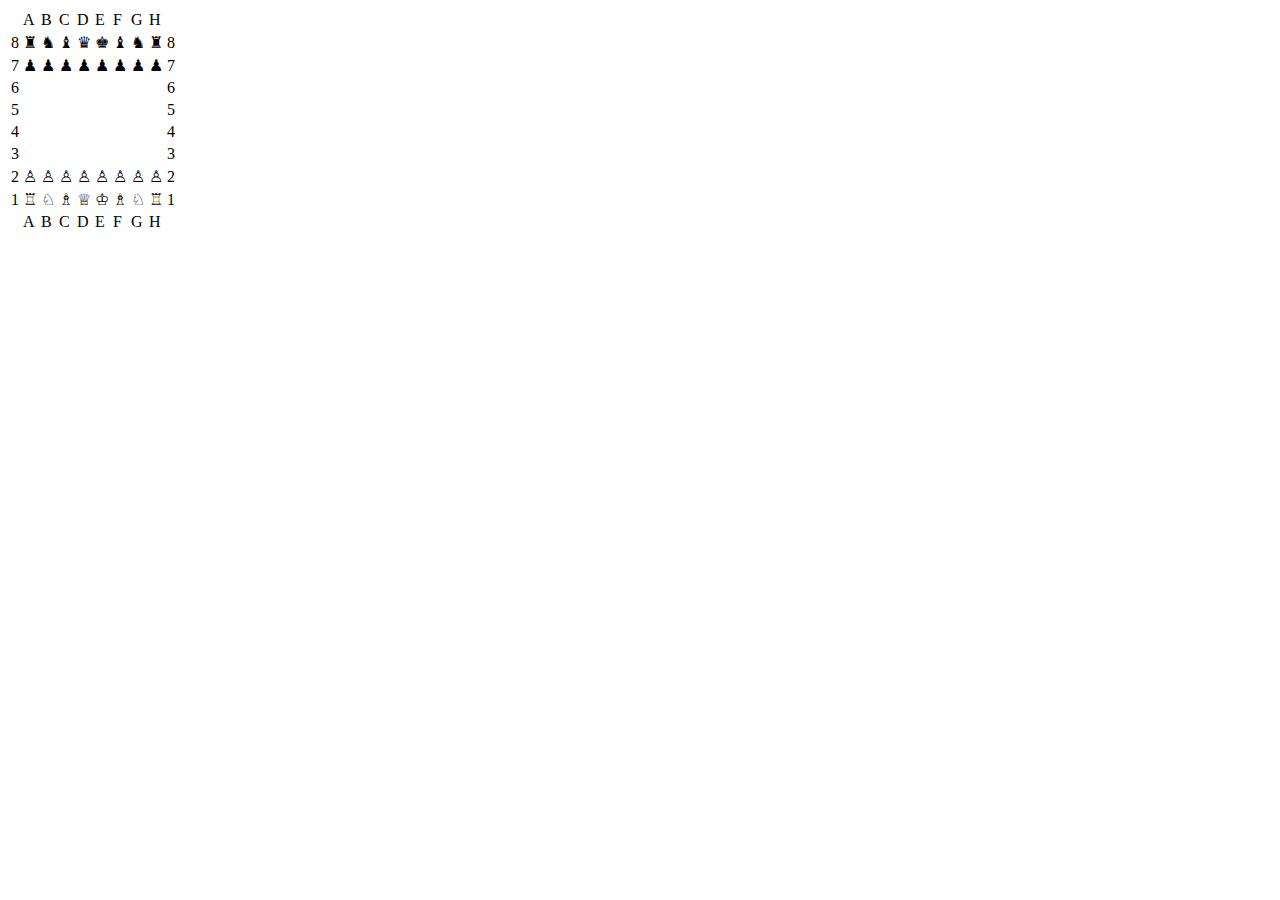
==== chess.html @ 5892beae "lesson5" ====
<!DOCTYPE html>
<html lang="en">

<head>
    <meta charset="UTF-8">
    <meta http-equiv="X-UA-Compatible" content="IE=edge">
    <meta name="viewport" content="width=device-width, initial-scale=1.0">
    <title>chess</title>
    <script src="lesson5.js" async></script>
    <link rel="stylesheet" href="lesson5.css">

</head>

<body>
    <div>

    </div>

</body>

</html>
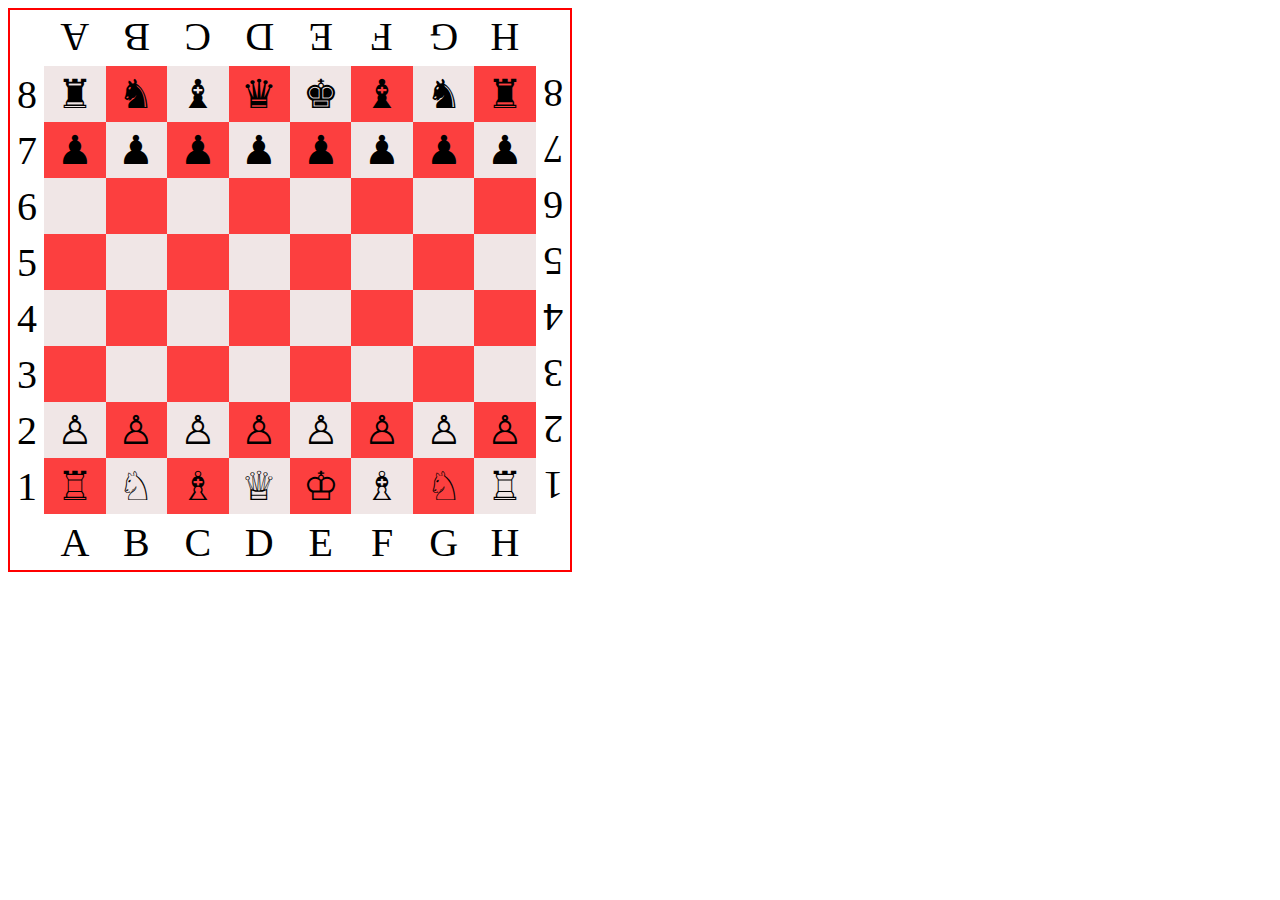
==== commit c8d89c4b: "lesson5" ====
--- a/chess.html
+++ b/chess.html
@@ -6,16 +6,18 @@
     <meta http-equiv="X-UA-Compatible" content="IE=edge">
     <meta name="viewport" content="width=device-width, initial-scale=1.0">
     <title>chess</title>
-    <script src="lesson5.js" async></script>
     <link rel="stylesheet" href="lesson5.css">
 
 </head>
 
 <body>
-    <div>
+
+    <div class="main">
 
     </div>
 
+
+    <script src="lesson5.js"></script>
 </body>
 
 </html>--- a/lesson5.css
+++ b/lesson5.css
@@ -0,0 +1,33 @@
+
+body {
+    border: 2px solid red;
+    width: 560px;
+    height: 560px;
+}
+
+.block {
+    width: 70px;
+    height: 70px;
+   
+    
+}
+.black {
+    background: rgb(252, 63, 63);
+  
+}
+.white {
+    background: rgb(240, 230, 230);
+}
+table {
+    border-spacing: 0 0;
+    width: 560px;
+    height: 560px;
+}
+td {
+    padding: 0;
+    text-align: center;
+    font-size: 40px;
+}
+.rotate {
+    transform: rotate(180deg);
+}